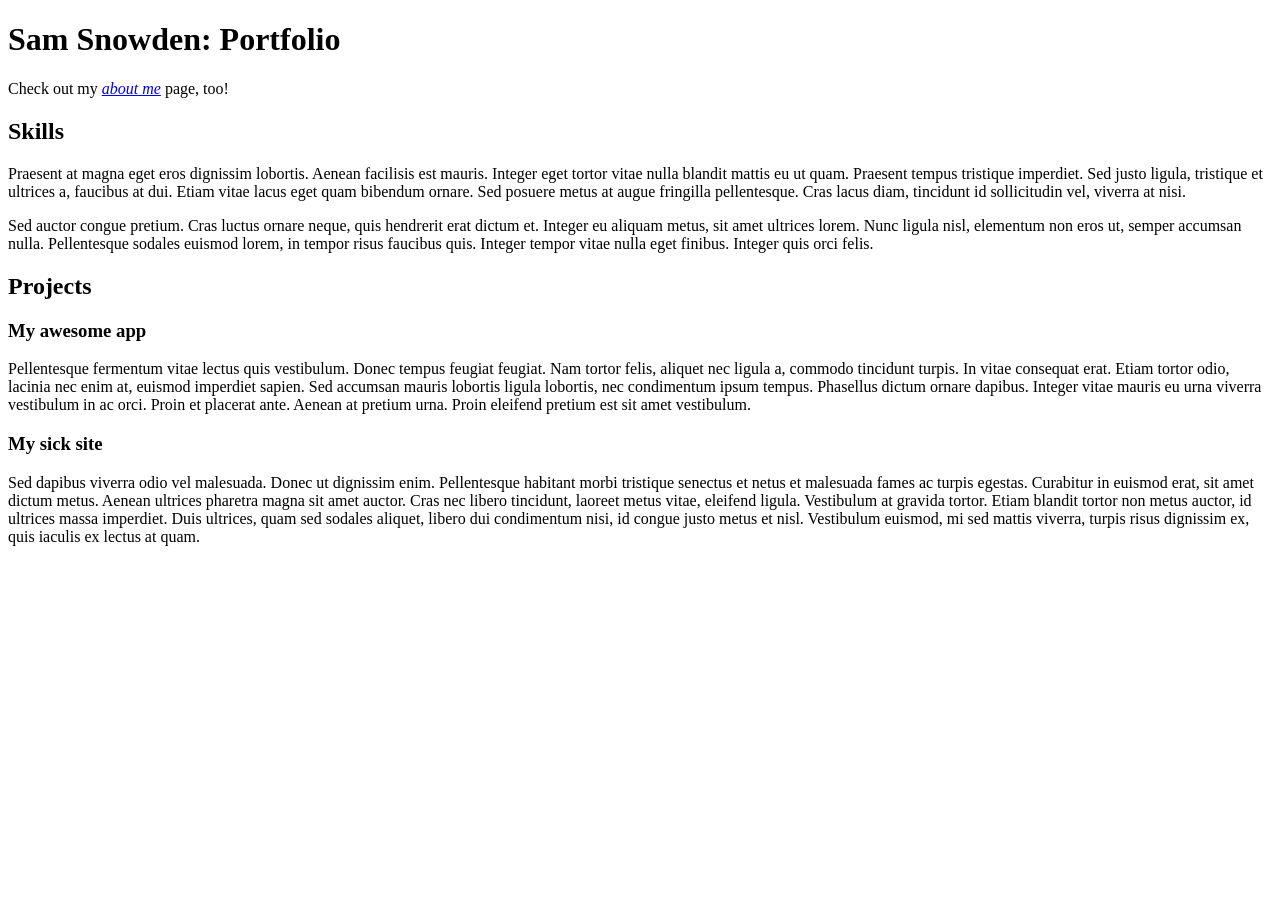
==== portfolio.html @ ed62f9a8 "Updated names in portfolio and index" ====
<!DOCTYPE html>
<html lang="en">
  <head>
    <meta charset="UTF-8" />
    <meta name="viewport" content="width=device-width, initial-scale=1.0" />
    <link rel="stylesheet" href="./styles/main.css" />
    <title>Portfolio</title>
  </head>
  <body>
    <h1>Sam Snowden: Portfolio</h1>

    <nav>
      <p>
        Check out my <a href="./index.html"><em>about me</em></a> page, too!
      </p>
    </nav>

    <section>
      <h2>Skills</h2>

      <p>
        Praesent at magna eget eros dignissim lobortis. Aenean facilisis est
        mauris. Integer eget tortor vitae nulla blandit mattis eu ut quam.
        Praesent tempus tristique imperdiet. Sed justo ligula, tristique et
        ultrices a, faucibus at dui. Etiam vitae lacus eget quam bibendum
        ornare. Sed posuere metus at augue fringilla pellentesque. Cras lacus
        diam, tincidunt id sollicitudin vel, viverra at nisi.
      </p>

      <p>
        Sed auctor congue pretium. Cras luctus ornare neque, quis hendrerit erat
        dictum et. Integer eu aliquam metus, sit amet ultrices lorem. Nunc
        ligula nisl, elementum non eros ut, semper accumsan nulla. Pellentesque
        sodales euismod lorem, in tempor risus faucibus quis. Integer tempor
        vitae nulla eget finibus. Integer quis orci felis.
      </p>
    </section>

    <section>
      <h2>Projects</h2>

      <div class="project">
        <h3>My awesome app</h3>

        <p>
          Pellentesque fermentum vitae lectus quis vestibulum. Donec tempus
          feugiat feugiat. Nam tortor felis, aliquet nec ligula a, commodo
          tincidunt turpis. In vitae consequat erat. Etiam tortor odio, lacinia
          nec enim at, euismod imperdiet sapien. Sed accumsan mauris lobortis
          ligula lobortis, nec condimentum ipsum tempus. Phasellus dictum ornare
          dapibus. Integer vitae mauris eu urna viverra vestibulum in ac orci.
          Proin et placerat ante. Aenean at pretium urna. Proin eleifend pretium
          est sit amet vestibulum.
        </p>
      </div>

      <div class="project">
        <h3>My sick site</h3>

        <p>
          Sed dapibus viverra odio vel malesuada. Donec ut dignissim enim.
          Pellentesque habitant morbi tristique senectus et netus et malesuada
          fames ac turpis egestas. Curabitur in euismod erat, sit amet dictum
          metus. Aenean ultrices pharetra magna sit amet auctor. Cras nec libero
          tincidunt, laoreet metus vitae, eleifend ligula. Vestibulum at gravida
          tortor. Etiam blandit tortor non metus auctor, id ultrices massa
          imperdiet. Duis ultrices, quam sed sodales aliquet, libero dui
          condimentum nisi, id congue justo metus et nisl. Vestibulum euismod,
          mi sed mattis viverra, turpis risus dignissim ex, quis iaculis ex
          lectus at quam.
        </p>
      </div>
    </section>
  </body>
</html>
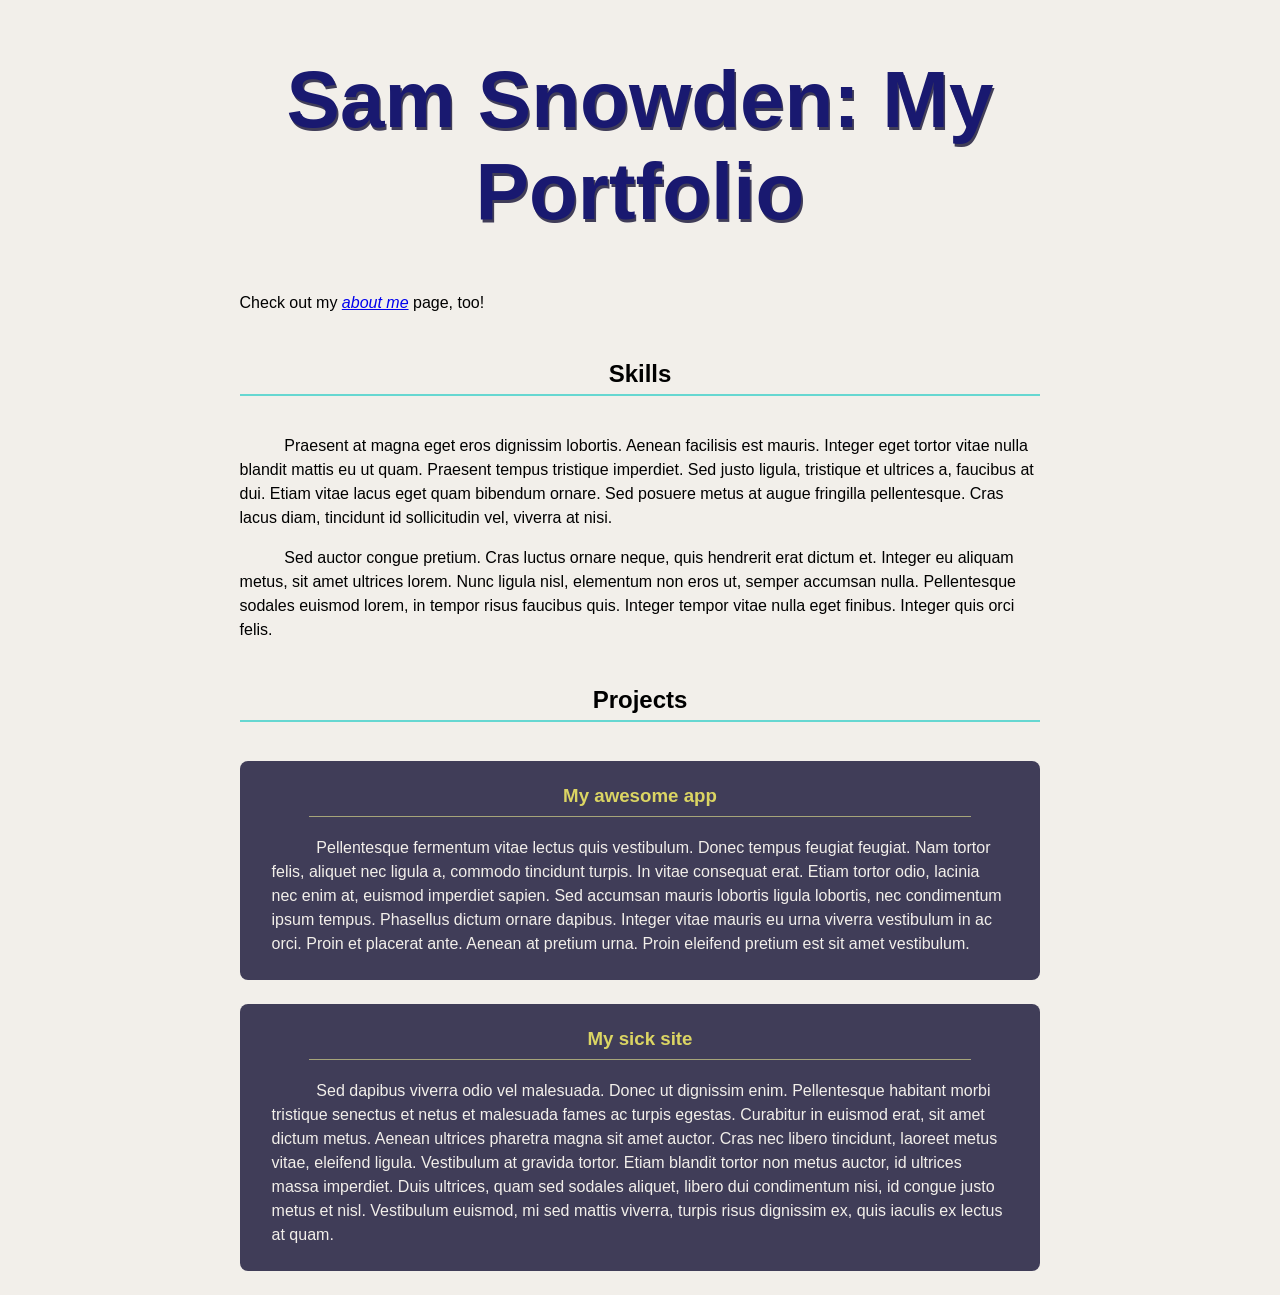
==== commit 0b2de844: "Changed title in portfolio" ====
--- a/portfolio.html
+++ b/portfolio.html
@@ -7,7 +7,7 @@
     <title>Portfolio</title>
   </head>
   <body>
-    <h1>Sam Snowden: Portfolio</h1>
+    <h1>Sam Snowden: My Portfolio</h1>
 
     <nav>
       <p>
--- a/styles/main.css
+++ b/styles/main.css
@@ -0,0 +1,60 @@
+/*
+ * https://coolors.co/f2efea-fc7753-66d7d1-403d58-dbd56e
+ *
+ * #F2EFEA - Isabelline
+ * #FC7753 - Coral
+ * #66D7D1 - Tiffany Blue
+ * #403D58 - English Violet
+ * #DBD56E - Straw
+ */
+
+:root {
+    font-family: sans-serif;
+    background-color: #F2EFEA;
+    color: black;
+}
+
+body {
+    max-width: 90ch;
+    margin: 0 auto;
+    line-height: 1.5;
+}
+
+h1, h2, h3 {
+    text-align: center;
+    line-height: normal;
+}
+
+h1 {
+    font-size: 5em;
+    font-weight: 900;
+    text-shadow: 0.02em 0.04em #403D58;
+    color: midnightblue;
+}
+
+h2 {
+    border-bottom: 0.1em solid #66D7D1;
+    padding: 0.25em;
+    margin: 1.6em 0;
+}
+
+section p {
+    text-indent: 2.8em;
+}
+
+.project {
+    background-color: #403D58;
+    color: #F2EFEA;
+    padding: 0.5em 2em;
+    border-radius: 0.5em;
+    margin-bottom: 1.5em;
+}
+
+.project h3 {
+    color: #DBD563;
+    margin-top: 1rem;
+    margin-left: 2em;
+    margin-right: 2em;
+    border-bottom: 0.1em solid #a6a57a;
+    padding-bottom: 0.5em;
+}
